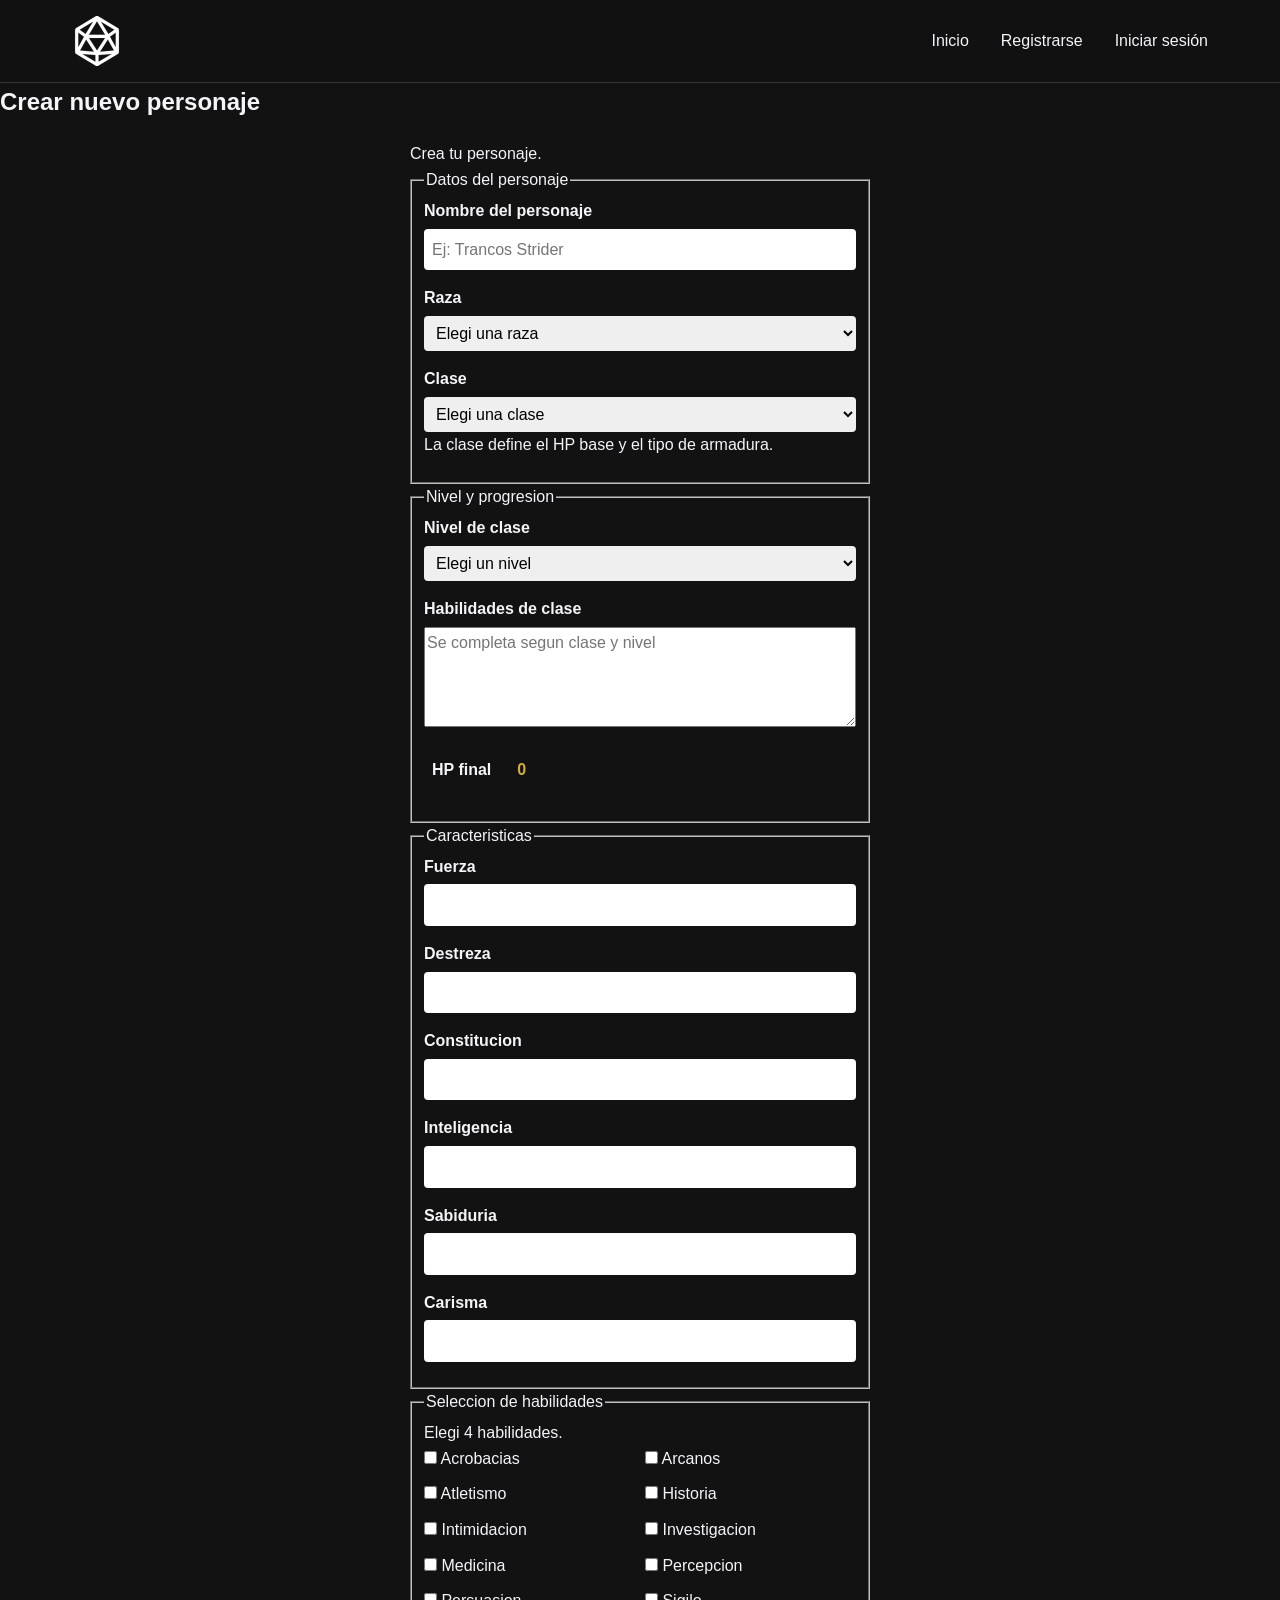
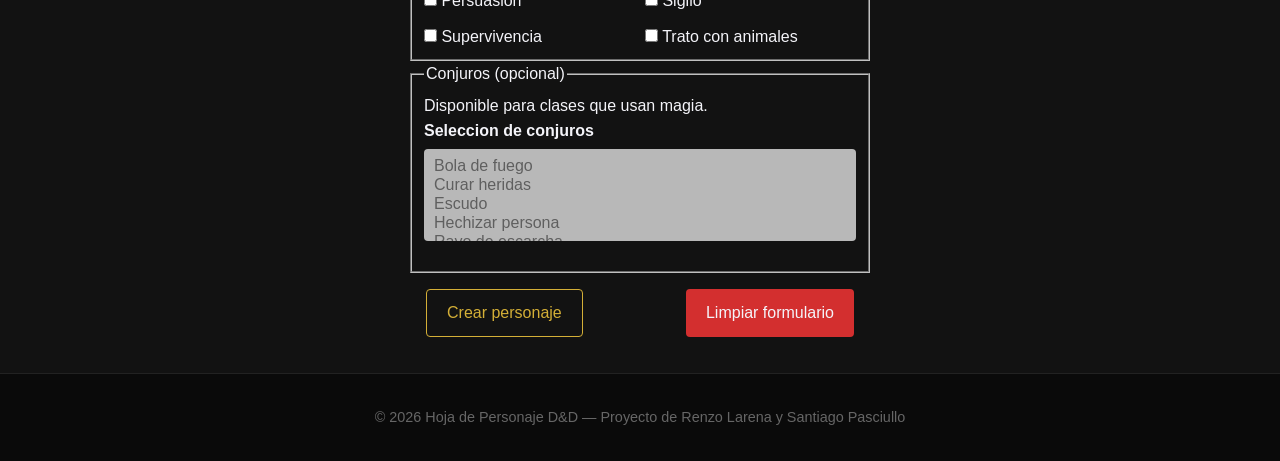
==== public/crear-personaje-form.html @ 79300738 "feat(#9): agregar formulario para crear personajes y lógica asociada" ====
<!doctype html>
<html lang="es">

<head>
	<meta charset="UTF-8" />
	<meta name="viewport" content="width=device-width, initial-scale=1.0" />
	<title>Hoja de personaje Dungeon & Dragon's</title>
	<link rel="apple-touch-icon" sizes="180x180" href="assets/img/apple-touch-icon.png" />
	<link rel="icon" type="image/png" sizes="32x32" href="assets/img/favicon-32x32.png" />
	<link rel="icon" type="image/png" sizes="16x16" href="assets/img/favicon-16x16.png" />
	<link rel="manifest" href="site.webmanifest" />
	<meta name="description"
		content="App para la Tecnicatura universitaria en programación - Asignatura: Programación 2. Crea tu propia hoja de personaje para Dungeon & Dragons y llevala a todas partes" />
	<meta name="keywords" content="Dungeon & Dragons, hoja de personaje, RPG, rol" />
	<meta name="author" content="Renzo Larena y Santiago Pasciullo" />

	<meta property="og:title" content="Hoja de personaje Dungeon & Dragon's" />
	<meta property="og:description"
		content="Crea tu propia hoja de personaje para Dungeon & Dragons y llevala a todas partes" />
	<meta http-equiv="Content-Language" content="es" />
	<link rel="icon" href="assets/img/favicon.ico" type="image/x-icon" />
	<meta property="og:image" content="https://tp-integrador-tup-programacion-2.vercel.app/assets/img/hero.png" />
	<meta property="og:url" content="https://tp-integrador-tup-programacion-2.vercel.app/" />
	<link rel="stylesheet" href="./css/pages/crear-personaje-form.css" />
	<script src="./js/index.js" defer></script>
	<script type="module" src="./js/personaje/crearPersonaje.js" defer></script>

</head>

<body>
	<header class="site-header">
		<nav class="navbar">
			<a href="#">
				<figure class="navbar-brand">
					<img src="./assets/icons/d20-white.svg" alt="d20 icono" />
				</figure>
			</a>
			<button class="navbar-toggler" aria-label="Abrir menú" id="menu-toggle">
				<img src="./assets/icons/d20-white.svg" alt="Abrir menú" width="30" height="30" />
			</button>

			<ul class="navbar-nav" id="nav-menu">
				<li class="nav-item">
					<a href="#" class="nav-link">Inicio</a>
				</li>
				<li class="nav-item">
					<a href="./registro.html" class="nav-link">Registrarse</a>
				</li>
				<li class="nav-item">
					<a href="./login.html" class="nav-link">Iniciar sesión</a>
				</li>
			</ul>
		</nav>
	</header>
	<main>
		<section class="form-section">
			<h1>Crear nuevo personaje</h1>
			<form action="" method="post" class="character-form" autocomplete="on">
				<p id="form-hint">
					Crea tu personaje.
				</p>

				<fieldset>
					<legend>Datos del personaje</legend>
					<div class="form-field">
						<label for="character-name">Nombre del personaje</label>
						<input type="text" id="character-name" name="characterName" required maxlength="50"
							autocomplete="nickname" placeholder="Ej: Trancos Strider" />
					</div>

					<div class="form-field">
						<label for="race">Raza</label>
						<select id="race" name="race" required>
							<option value="" selected disabled>Elegi una raza</option>
							<option value="elfo">Elfo</option>
							<option value="enano">Enano</option>
							<option value="humano">Humano</option>
							<option value="tiefling">Tiefling</option>
						</select>
					</div>

					<div class="form-field">
						<label for="class">Clase</label>
						<select id="class" name="class" required aria-describedby="class-help">
							<option value="" selected disabled>Elegi una clase</option>
							<option value="hechicero" data-base-hp="6" data-armor="Ligera">
								Hechicero (HP base 6, armadura ligera)
							</option>
							<option value="paladin" data-base-hp="10" data-armor="Pesada">
								Paladin (HP base 10, armadura pesada)
							</option>
							<option value="barbaro" data-base-hp="12" data-armor="Media">
								Barbaro (HP base 12, armadura media)
							</option>
							<option value="clerigo" data-base-hp="8" data-armor="Media">
								Clerigo (HP base 8, armadura media)
							</option>
						</select>
						<p id="class-help">
							La clase define el HP base y el tipo de armadura.
						</p>
					</div>
				</fieldset>

				<fieldset>
					<legend>Nivel y progresion</legend>
					<div class="form-field">
						<label for="class-level">Nivel de clase</label>
						<select id="class-level" name="classLevel" required>
							<option value="" selected disabled>Elegi un nivel</option>
							<option value="1">1</option>
							<option value="2">2</option>
							<option value="3">3</option>
							<option value="4">4</option>
							<option value="5">5</option>
							<option value="6">6</option>
							<option value="7">7</option>
							<option value="8">8</option>
							<option value="9">9</option>
							<option value="10">10</option>
							<option value="11">11</option>
							<option value="12">12</option>
							<option value="13">13</option>
							<option value="14">14</option>
							<option value="15">15</option>
							<option value="16">16</option>
							<option value="17">17</option>
							<option value="18">18</option>
							<option value="19">19</option>
							<option value="20">20</option>
						</select>
					</div>

					<div class="form-field">
						<label for="class-abilities">Habilidades de clase</label>
						<textarea id="class-abilities" name="classAbilities" rows="4" readonly
							placeholder="Se completa segun clase y nivel"></textarea>
					</div>

					<div class="form-field">
						<label for="final-hp">HP final</label>
						<output id="final-hp" name="finalHp">0</output>
					</div>
				</fieldset>

				<fieldset>
					<legend>Caracteristicas</legend>
					<div class="stats-grid" role="group" aria-label="Caracteristicas base">
						<div class="form-field">
							<label for="strength">Fuerza</label>
							<input type="number" id="strength" name="strength" min="1" max="20" required />
						</div>
						<div class="form-field">
							<label for="dexterity">Destreza</label>
							<input type="number" id="dexterity" name="dexterity" min="1" max="20" required />
						</div>
						<div class="form-field">
							<label for="constitution">Constitucion</label>
							<input type="number" id="constitution" name="constitution" min="1" max="20" required />
						</div>
						<div class="form-field">
							<label for="intelligence">Inteligencia</label>
							<input type="number" id="intelligence" name="intelligence" min="1" max="20" required />
						</div>
						<div class="form-field">
							<label for="wisdom">Sabiduria</label>
							<input type="number" id="wisdom" name="wisdom" min="1" max="20" required />
						</div>
						<div class="form-field">
							<label for="charisma">Carisma</label>
							<input type="number" id="charisma" name="charisma" min="1" max="20" required />
						</div>
					</div>
				</fieldset>

				<fieldset>
					<legend>Seleccion de habilidades</legend>
					<p id="skills-hint">Elegi 4 habilidades.</p>
					<div class="skills-grid" role="group" aria-describedby="skills-hint">
						<label>
							<input type="checkbox" name="skills" value="acrobacias" />
							Acrobacias
						</label>
						<label>
							<input type="checkbox" name="skills" value="arcanos" />
							Arcanos
						</label>
						<label>
							<input type="checkbox" name="skills" value="atletismo" />
							Atletismo
						</label>
						<label>
							<input type="checkbox" name="skills" value="historia" />
							Historia
						</label>
						<label>
							<input type="checkbox" name="skills" value="intimidacion" />
							Intimidacion
						</label>
						<label>
							<input type="checkbox" name="skills" value="investigacion" />
							Investigacion
						</label>
						<label>
							<input type="checkbox" name="skills" value="medicina" />
							Medicina
						</label>
						<label>
							<input type="checkbox" name="skills" value="percepcion" />
							Percepcion
						</label>
						<label>
							<input type="checkbox" name="skills" value="persuasion" />
							Persuasion
						</label>
						<label>
							<input type="checkbox" name="skills" value="sigilo" />
							Sigilo
						</label>
						<label>
							<input type="checkbox" name="skills" value="supervivencia" />
							Supervivencia
						</label>
						<label>
							<input type="checkbox" name="skills" value="trato-animales" />
							Trato con animales
						</label>
					</div>
				</fieldset>

				<fieldset>
					<legend>Conjuros (opcional)</legend>
					<p id="spells-hint">
						Disponible para clases que usan magia.
					</p>
					<div class="form-field">
						<label for="spells">Seleccion de conjuros</label>
						<select id="spells" name="spells" multiple aria-describedby="spells-hint">
							<option value="bola-fuego">Bola de fuego</option>
							<option value="curar-heridas">Curar heridas</option>
							<option value="escudo">Escudo</option>
							<option value="hechizar">Hechizar persona</option>
							<option value="rayo-helado">Rayo de escarcha</option>
							<option value="salto">Salto</option>
						</select>
					</div>
				</fieldset>

				<div class="form-actions">
					<button class="btnCrear" type="submit">Crear personaje</button>
					<button class="btnLimpiar" type="reset">Limpiar formulario</button>
				</div>
			</form>
		</section>
	</main>
	<footer class="site-footer">
		<p class="footer-text">
			© 2026 Hoja de Personaje D&D — Proyecto de Renzo Larena y
			Santiago Pasciullo
		</p>
	</footer>
</body>

</html>
---- public/css/pages/crear-personaje-form.css ----
@import url(../base.css);

.character-form {
	max-width: 500px;
	margin: 0 auto;
	padding: 20px;
	background-color: var(--color-secondary);
	border-radius: 8px;
}

.form-field {
	margin-bottom: 15px;
}

.form-field label {
	display: block;
	margin-bottom: 5px;
	font-weight: bold;
}

.form-field input,
.form-field select {
	width: 100%;
	padding: 8px;
	border: 1px solid var(--color-primary);
	border-radius: 4px;
}

.form-actions {
	display: flex;
	flex-direction: row;
	justify-content: space-between;
	padding: 1em;
}

.form-actions button {
	padding: 10px 20px;
	border-radius: 4px;
	cursor: pointer;
}

#class-abilities {
	height: 100px;
	width: 100%;
}

form>fieldset:nth-child(3)>div:nth-child(4) {
	display: flex;
	flex-direction: row;
	width: 100%;
	justify-content: flex-start;
	align-content: center;
	gap: 10px;
	height: auto;
}

form>fieldset:nth-child(3)>div:nth-child(4)>label {
	padding: 8px;
	font-weight: bold;
}

#final-hp {
	padding: 8px;
	font-weight: bold;
	color: var(--accent-gold);
}

.skills-grid {
	display: grid;
	grid-template-columns: repeat(auto-fit, minmax(150px, 1fr));
	gap: 10px;
}

.btnCrear {
	background-color: var(--color-primary);
	color: var(--accent-gold);
	border: 1px solid var(--accent-gold);
}

.btnLimpiar {
	background-color: var(--primary-red);
	color: var(--text-main);
	border: none;
}


@media (max-width: 768px) {
	.form-actions {
		flex-direction: column;
		gap: 1em;
	}
}
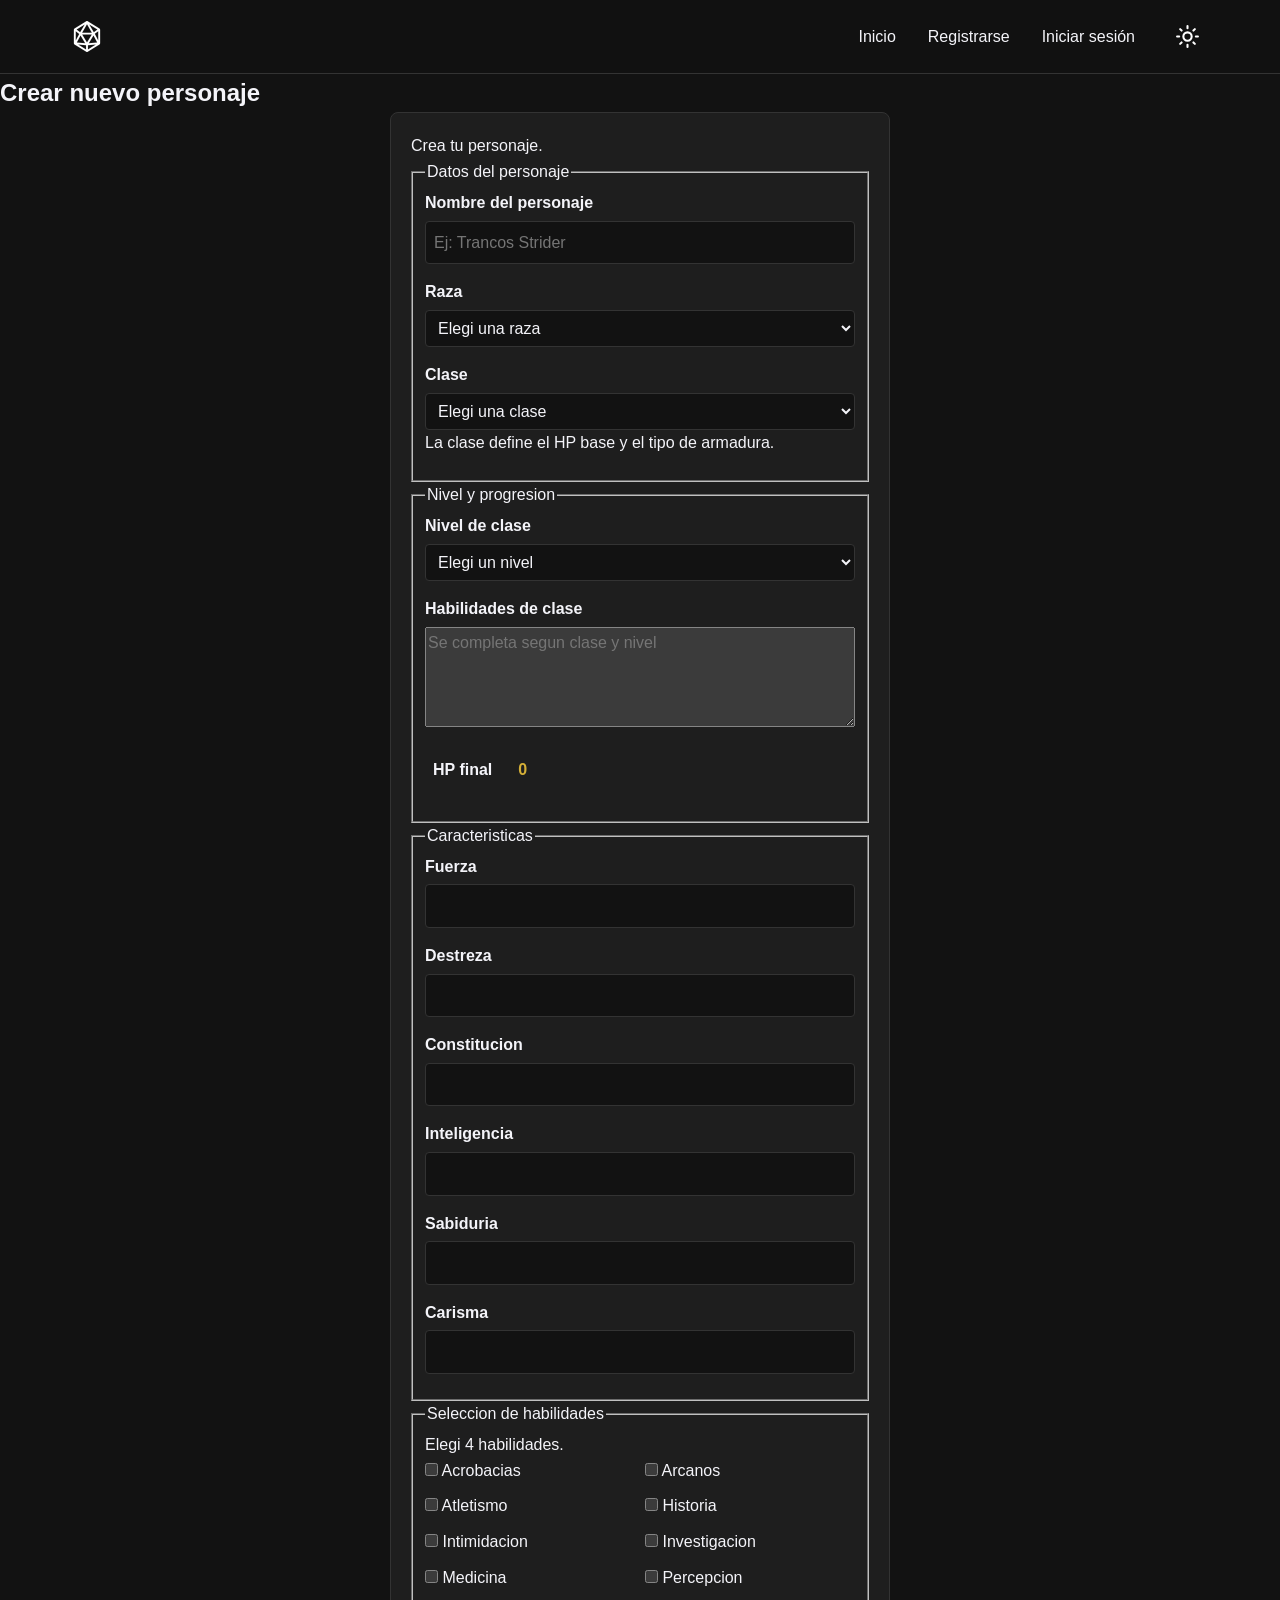
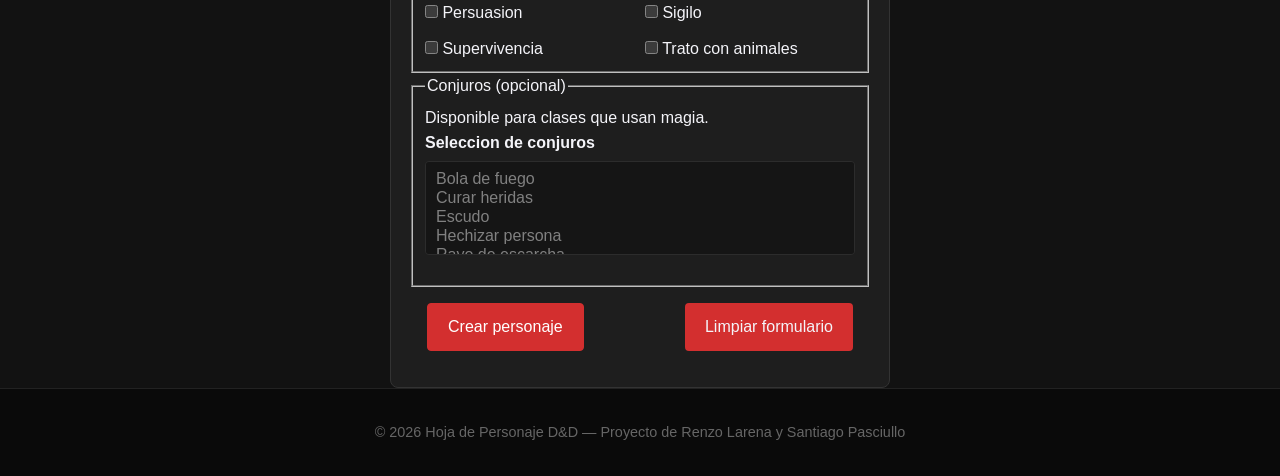
==== commit 00a33541: "feat/refactor(#10): Selector tema  de color persistente. Refactor y adaptacion estilos en paginas." ====
--- a/public/crear-personaje-form.html
+++ b/public/crear-personaje-form.html
@@ -30,9 +30,9 @@
 <body>
 	<header class="site-header">
 		<nav class="navbar">
-			<a href="#">
+			<a href="./index.html">
 				<figure class="navbar-brand">
-					<img src="./assets/icons/d20-white.svg" alt="d20 icono" />
+					<img src="./assets/icons/d20-white.svg" alt="D20" />
 				</figure>
 			</a>
 			<button class="navbar-toggler" aria-label="Abrir menú" id="menu-toggle">
@@ -41,13 +41,18 @@
 
 			<ul class="navbar-nav" id="nav-menu">
 				<li class="nav-item">
-					<a href="#" class="nav-link">Inicio</a>
+					<a href="./index.html" class="nav-link">Inicio</a>
 				</li>
 				<li class="nav-item">
 					<a href="./registro.html" class="nav-link">Registrarse</a>
 				</li>
 				<li class="nav-item">
 					<a href="./login.html" class="nav-link">Iniciar sesión</a>
+				</li>
+				<li class="nav-item">
+					<button id="theme-toggle" class="theme-toggle" aria-label="Cambiar tema">
+						<img src="./assets/icons/sun.svg" alt="Cambiar tema" width="25" height="25" />
+					</button>
 				</li>
 			</ul>
 		</nav>
--- a/public/css/pages/crear-personaje-form.css
+++ b/public/css/pages/crear-personaje-form.css
@@ -4,8 +4,9 @@
 	max-width: 500px;
 	margin: 0 auto;
 	padding: 20px;
-	background-color: var(--color-secondary);
+	background-color: var(--bg-card);
 	border-radius: 8px;
+	border: 1px solid var(--border-color);
 }
 
 .form-field {
@@ -22,8 +23,10 @@
 .form-field select {
 	width: 100%;
 	padding: 8px;
-	border: 1px solid var(--color-primary);
+	border: 1px solid var(--border-color);
 	border-radius: 4px;
+	background-color: var(--bg-dark);
+	color: var(--text-main);
 }
 
 .form-actions {
@@ -72,9 +75,9 @@
 }
 
 .btnCrear {
-	background-color: var(--color-primary);
-	color: var(--accent-gold);
-	border: 1px solid var(--accent-gold);
+	background-color: var(--primary-red);
+	color: #fff;
+	border: 1px solid var(--primary-red);
 }
 
 .btnLimpiar {
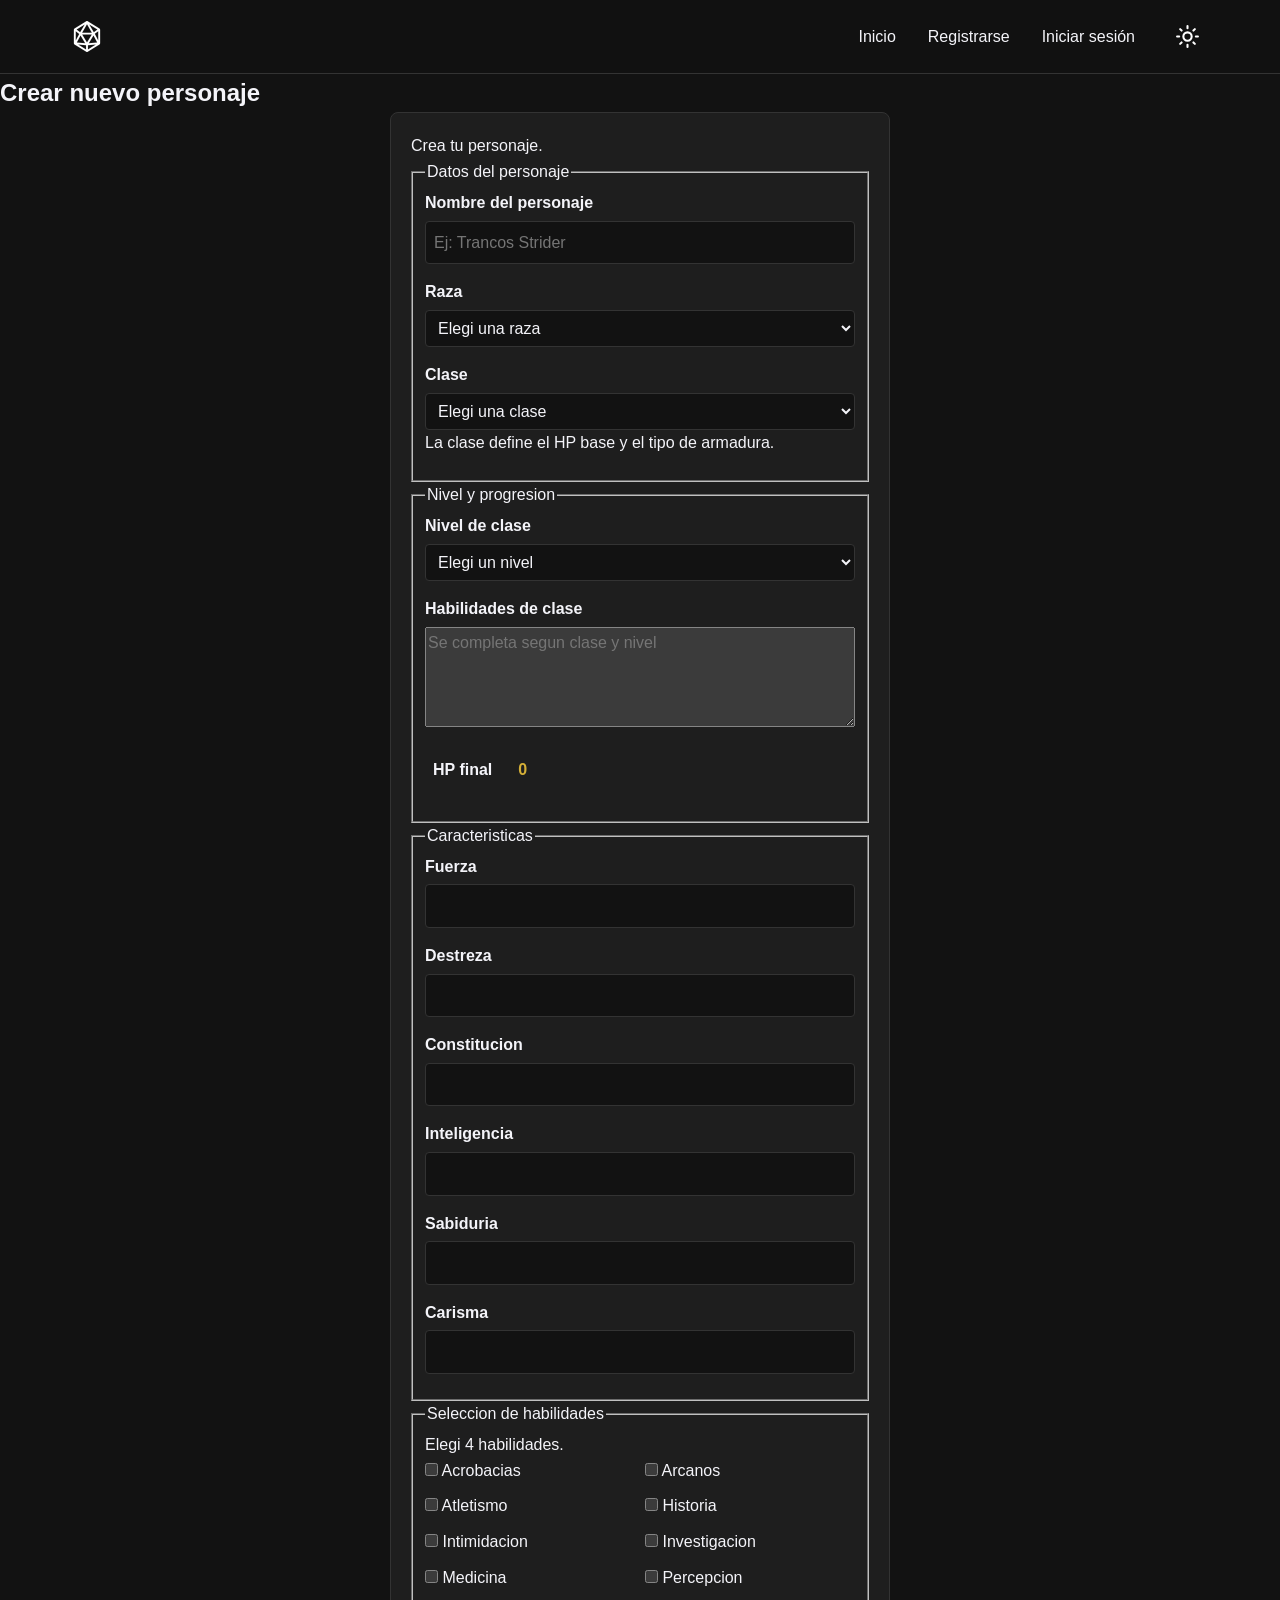
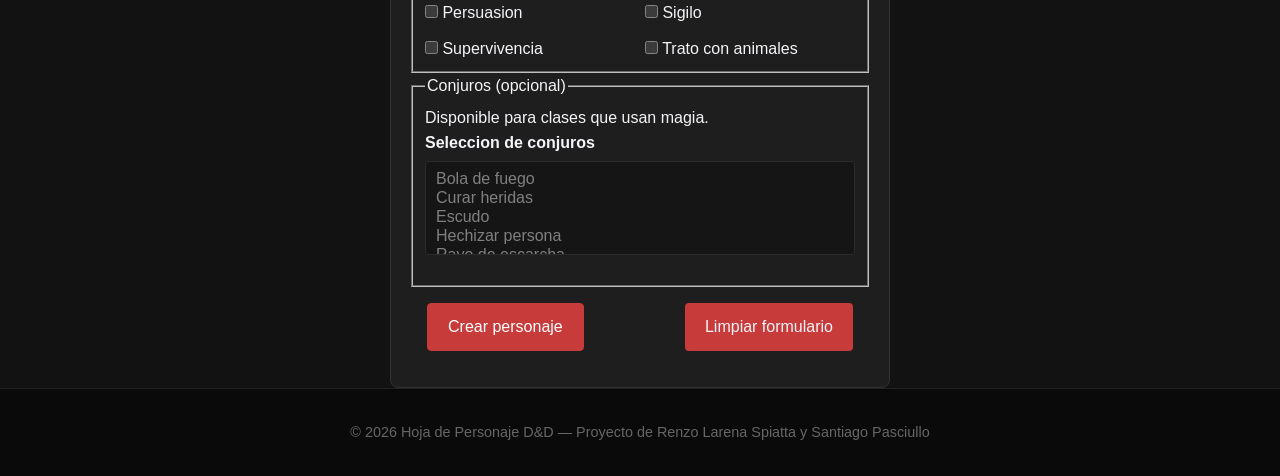
==== commit 8fbdb914: "refactor:(#11) refactor y mejorar la estructura de archivos, optimizar el manejo de usuarios y actua" ====
--- a/public/crear-personaje-form.html
+++ b/public/crear-personaje-form.html
@@ -22,7 +22,7 @@
 	<meta property="og:image" content="https://tp-integrador-tup-programacion-2.vercel.app/assets/img/hero.png" />
 	<meta property="og:url" content="https://tp-integrador-tup-programacion-2.vercel.app/" />
 	<link rel="stylesheet" href="./css/pages/crear-personaje-form.css" />
-	<script src="./js/index.js" defer></script>
+	<script type="module" src="./js/index.js" defer></script>
 	<script type="module" src="./js/personaje/crearPersonaje.js" defer></script>
 
 </head>
@@ -260,8 +260,7 @@
 	</main>
 	<footer class="site-footer">
 		<p class="footer-text">
-			© 2026 Hoja de Personaje D&D — Proyecto de Renzo Larena y
-			Santiago Pasciullo
+			© 2026 Hoja de Personaje D&D — Proyecto de Renzo Larena Spiatta y Santiago Pasciullo
 		</p>
 	</footer>
 </body>
